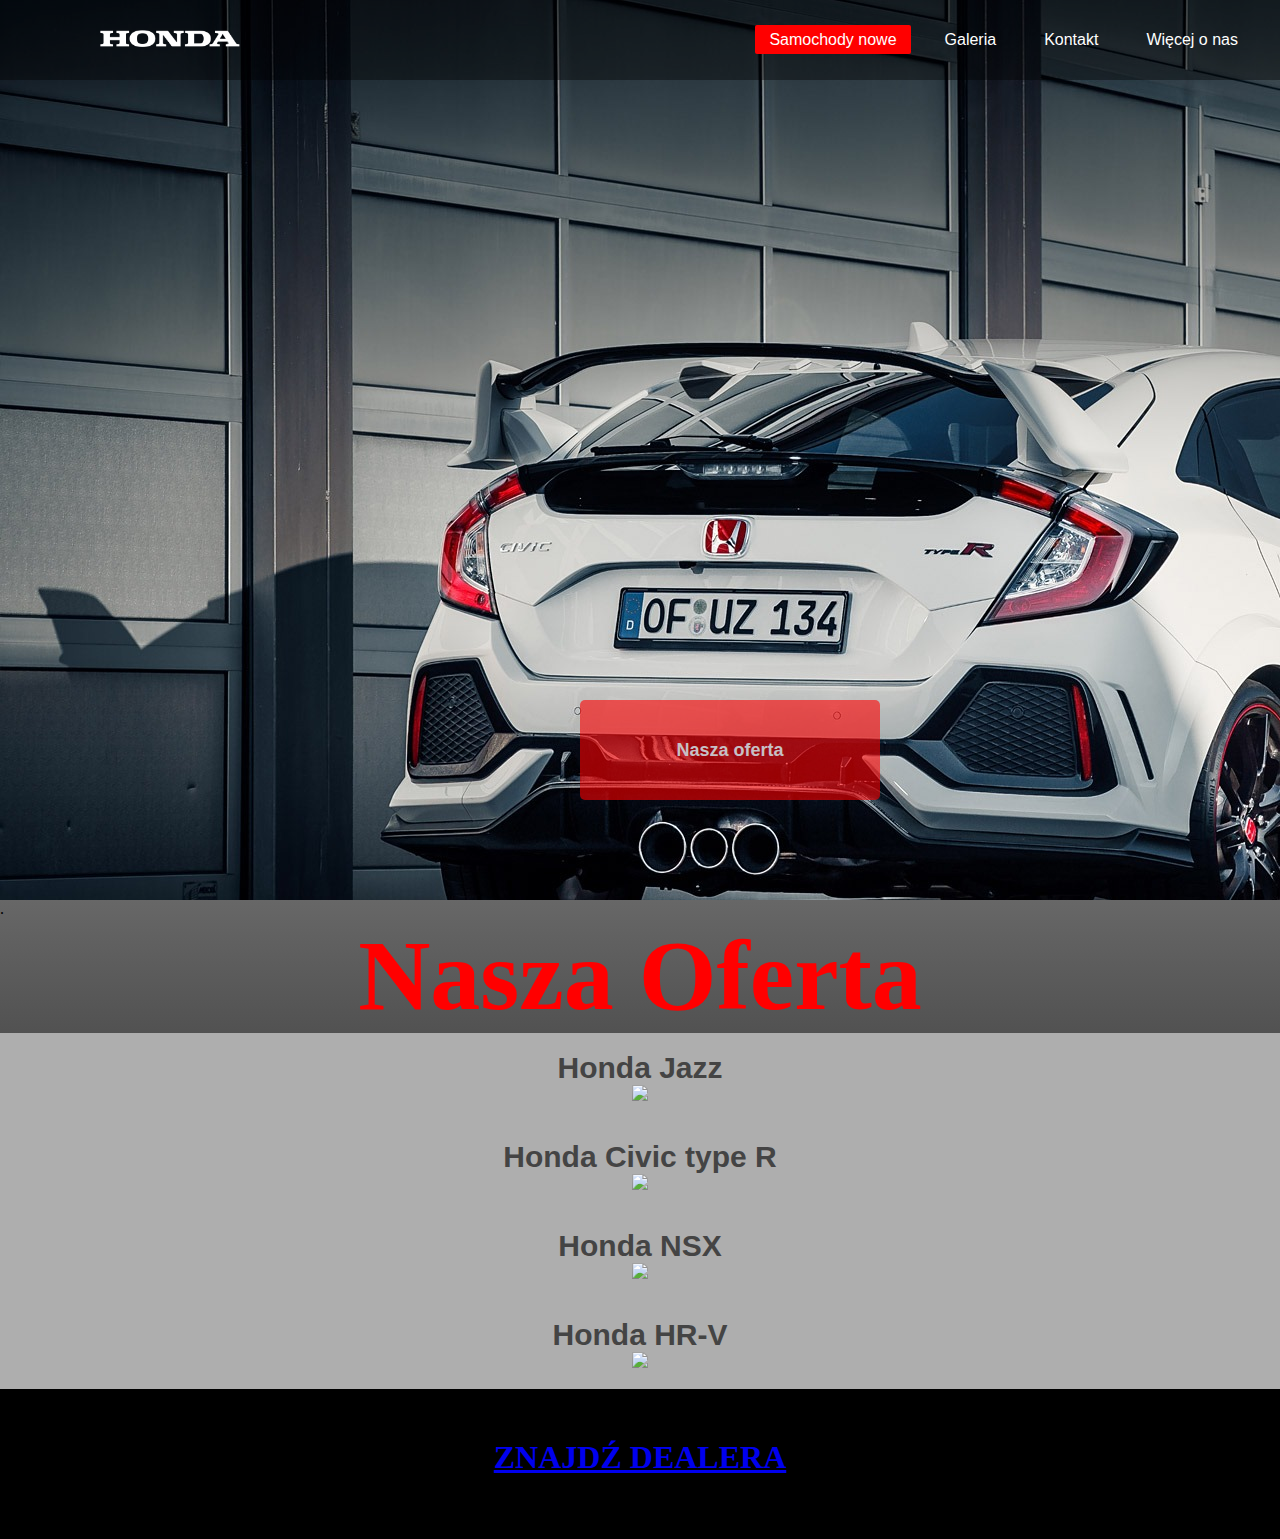
==== index.html @ 7db94150 "HONDA" ====
<!doctype html>
<html lang="pl">
<head>
	<meta charset="utf-8">
	<title>Oficjalna Strona Klanu CS:GO Non Omnis Moriar</title>
	<meta name="description" content="Honda">
	<meta name="keywords" content="Honda">
	<meta name="author" content="Artur Jankowski">
	<meta http-equv="X-UaCompatible" content="IE=edge">
	<link rel="stylesheet" href="css/main.css">
	<script src="sss.js"></script>
</head>
<body>
<script src="sss.js"></script>
	<div class="container">

			<div class="content">
				<div class="wrapper">
					<nav class="navbar">
						<img class="logo" src="./img/honda-logo.png">
						<ul>
							<li><a class="active" href="index.html">Samochody nowe</a></li>
							<li><a href="galeria.html">Galeria</a></li>
							<li><a href="kontakt.html">Kontakt</a></li>
                            <li><a href="https://www.honda.pl/cars/used.html">Więcej o nas</a></li>
						</ul>

					</nav>


			</div>

				<div class="but">
					<a href="#kup"><button>Nasza oferta</button></a>
				</div>


			</div>

                <a name="kup">.</a>
                <center><h3>Nasza Oferta</h3></center>
                <button class="accordion"><center><h1>Honda Jazz</h1><img src="./img/K1.png"></center></button>
                <div class="panel">
                    <h1>Przedstawiamy całkowicie nową Hondę Jazz, którą wyposażono w technologię hybrydową Hondy — e:HEV. Ten układ napędowy szybko reaguje na polecenia, płynnie pracuje i jest bardzo wydajny.</h1>
                </div>

                <button class="accordion"><center><h1>Honda Civic type R</h1><img src="./img/K2.png"></center></button>
                <div class="panel">
                    <h1>Sportowe 20-calowe aluminiowe felgi i dolny spojler nie kłamią — Type R GT już na pierwszy rzut oka zdradza swoje intencje. Jednak prawdziwe źródło atletycznego charakteru samochodu znajduje się pod maską: oszczędny, mocny turbodoładowany 2,0-litrowy silnik VTEC o bardzo wysokiej sprawności, który osiąga 320 KM. Samochód ma oszałamiające wnętrze całe w czerni, zapewnia wysoki poziom komfortu z jazdy oraz rozwiązania ograniczające hałas i drgania. Dzięki wyeliminowaniu tych zakłóceń możesz się skupić wyłącznie na drodze.</h1>
                </div>
                <button class="accordion"><center><h1>Honda NSX</h1><img src="./img/K3.png"></center></button>
                <div class="panel">
                    <h1>Czujemy to na początku każdego projektu, niezależnie od samochodu. Jednak przy NSX czuliśmy coś wyjątkowego — znacznie głębszego. Poczujesz to podczas jazdy. Wtedy zrozumiesz, dlaczego ten samochód znaczy dla nas więcej, niż każdy inny, który dotychczas stworzyliśmy.</h1>
                </div>
                <button class="accordion"><center><h1>Honda HR-V</h1><img src="./img/K4.png"></center></button>
                <div class="panel">
                    <h1>Nasz popularny sportowy SUV w stylu coupe otrzymał nowszy wygląd, który podkreśla jego sportowy charakter. Nowa Honda HR-V doskonale się prezentuje. Silnik 1,5 VTEC TURBO gwarantuje niespotykaną przyjemność z jazdy.</h1>
                </div>

                <script>
                    var acc = document.getElementsByClassName("accordion");
                    var i;

                    for (i = 0; i < acc.length; i++) {
                        acc[i].addEventListener("click", function() {
                            this.classList.toggle("active");
                            var panel = this.nextElementSibling;
                            if (panel.style.display === "block") {
                                panel.style.display = "none";
                            } else {
                                panel.style.display = "block";
                            }
                        });
                    }
                </script>
                <div class="footer">
                    <a href="https://www.honda.pl/cars/dealer-search.html"><h1>ZNAJDŹ DEALERA</h1></a>
                </div>
            </div>






        </body>
        </html>
---- css/main.css ----
*{
	padding: 0;
	margin: 0;
}

body
{
	background-image: linear-gradient(#f8f8f8, #000000 );
	margin: 0px;
}

h3{
	color: red;
	font-family: 'Lucida Sans Unicode';
	font-size: 100px;
}



.accordion {
	background-color: #aeaeae;
	color: #444;
	cursor: pointer;
	padding: 18px;
	width: 100%;
	border: none;
	text-align: left;
	outline: none;
	font-size: 15px;
	transition: 0.4s;
}

.active, .accordion:hover {
	background-color: #cc8487;
}

.panel {
	padding: 0 18px;
	display: none;
	background-color: #c8b1b3;
	overflow: hidden;
	text-align: center;
	font-family: 'Lucida Sans Unicode';
}

.wrapper{
	background: url(honda-tlo.jpg) no-repeat;
	background-size: cover;
	height: 100vh;
}
.navbar{
	height: 80px;
	width:100%;
	background: rgba(0,0,0,0.4);
}
.logo{
	width: 140px;
	height: auto;
	padding: 30px 100px;
}
.navbar ul {
	float: right;
	margin-right: 20px;
}
.navbar ul li{
	list-style: none;
	margin: 0 8px;
	display: inline-block;
	line-height: 80px;

}
.navbar ul li a{
	text-decoration: none;
	color: white;
	font-size: 15 px;
	padding: 6px 14px;
	font-family: 'Century-Gothic', sans-serif;
	transition: .5s;
}
.navbar ul li a.active,
.navbar ul li a:hover{
	background: #ff0000;
	border-radius: 2px;
}
.but{
	margin: -200px 580px;
}
.but button{
	background: rgba(255,0,0,0.6);
	height: 100px;
	width: 300px;
	font-size: 18px;
	font-weight: 600;
	color: #c7c0c5;
	outline: none;
	cursor: pointer;
	border: 0px;
	border-radius: 5px;
	transition: 1s;
}

.but button:hover{
	background: rgba(255, 0, 0, 0.95);
}


.container
{	background-color: white;
	width: 100%;
	height: 900px;
}
.content
{
	width: 100%;
	height: 100%;
	float: left;
	background-image: url(../img/n.jpg);
}
.content2
{
	width: 100%;
	height: 100%;
	float: left;
}

.kontakt{
	background: #c4d3d3;
	font-size: 15 px;
	padding: 8px 16px;
	top: 40%;
	left: 12%;
	position: absolute;
	text-align: center;


}

.slidershow{
	width: 1470px;
	height: 550px;
	overflow: hidden;
}
.middle{
	position: absolute;
	top: 60%;
	left: 50%;
	transform: translate(-50%, -50%);
}
.navigation{
	position: absolute;
	bottom: 20px;
	left: 50%;
	transform: translateX(-50%);
	display: flex;
}
.bar{
	width: 50px;
	height: 10px;
	border: 2px solid #fff;
	margin: 6px;
	cursor: pointer;
	transition: 0.4s;
}
.bar:hover{
	background: #fff;
}
input[name="r"]{
	position: absolute;
	visibility: hidden;
}

.slides{
	width: 500%;
	height: 100%;
	display: flex;
}
.slide{
	width:20%;
	transition: 0.  6s;
}
.slide img{
	width: 100%;
	height: 100%;
}

#r1:checked ~ .s1{
	margin-left: 0;
}
#r2:checked ~ .s1{
	margin-left: -20%;
 }
#r3:checked ~ .s1{
	margin-left: -40%;
}
#r4:checked ~ .s1{
	margin-left: -60%;
}
#r5:checked ~ .s1{
	margin-left: -80%;
}

.footer
{ 	background-color: black;
	width: 100%;
	height: 150px;
	clear: both;
	float: left;
	text-align: center;
}

.footer h1{
	margin-top: 50px;
}

a:visited {
	color: white;
}
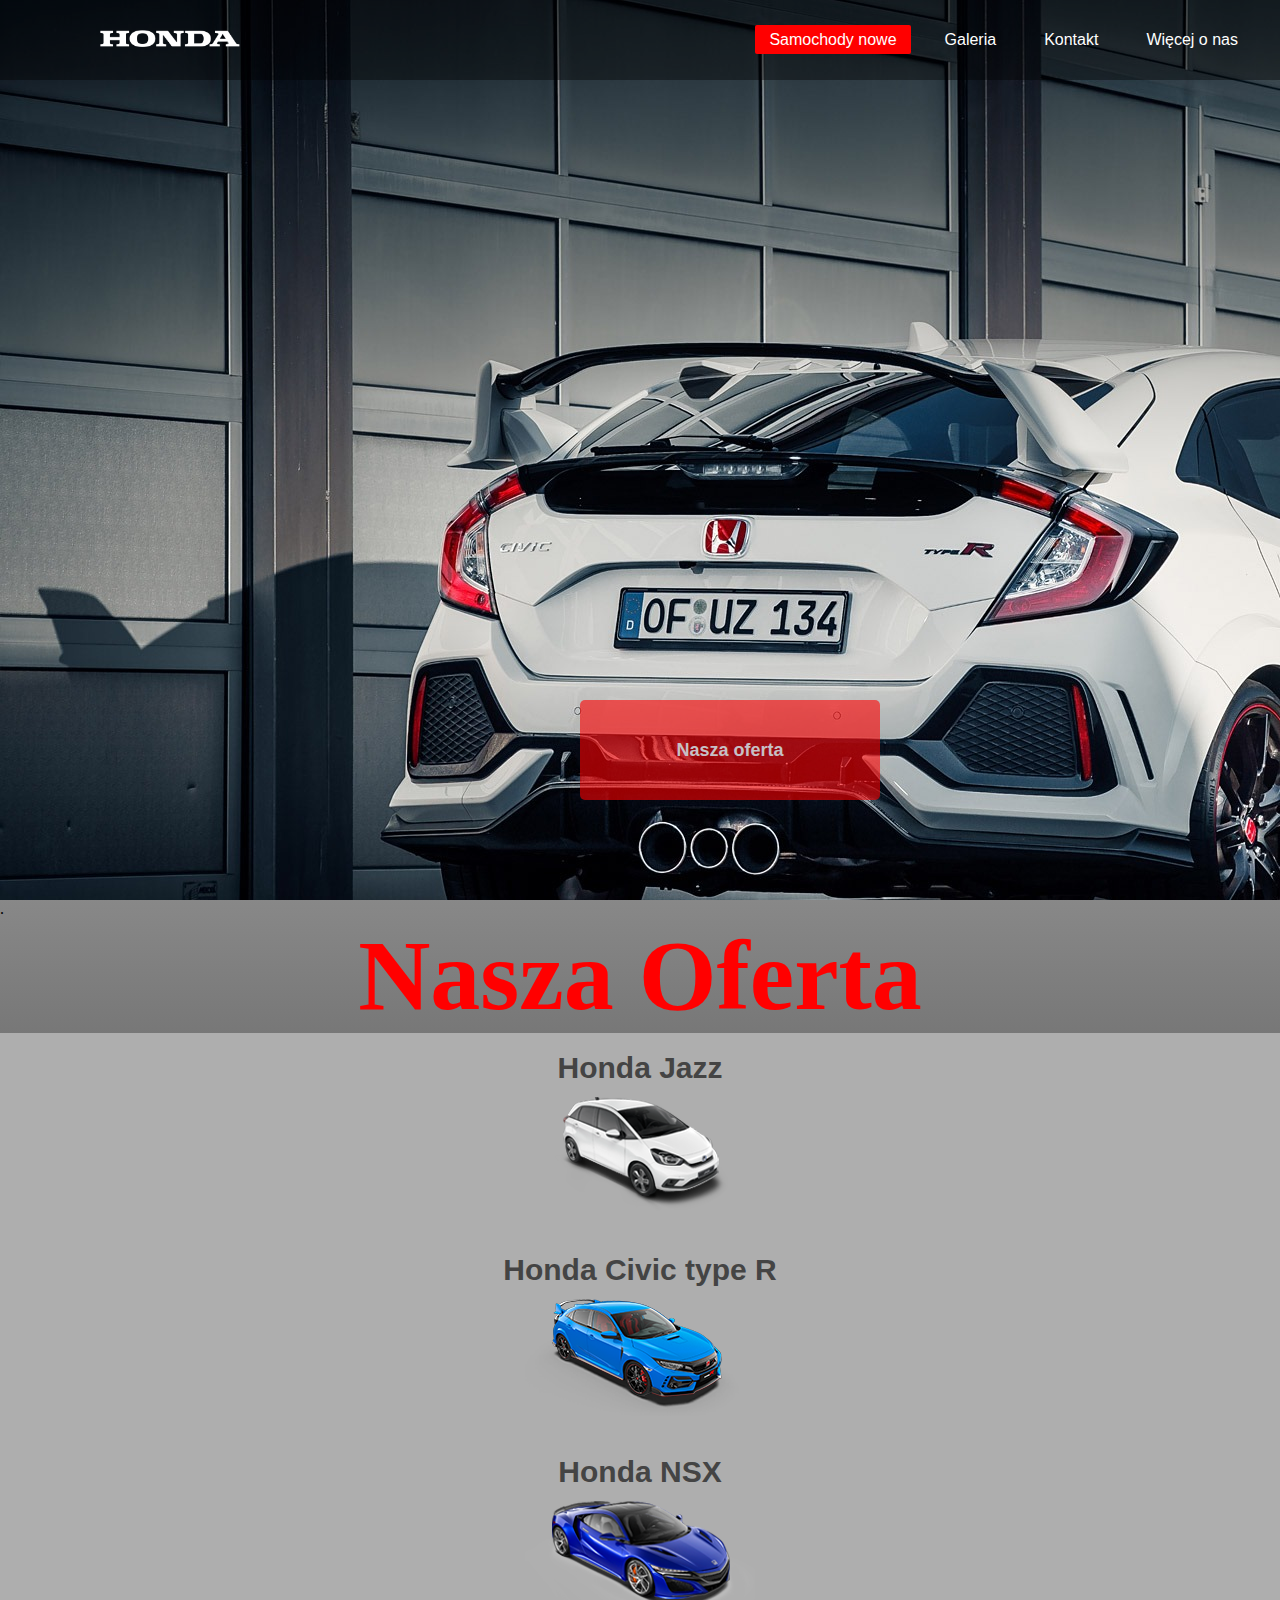
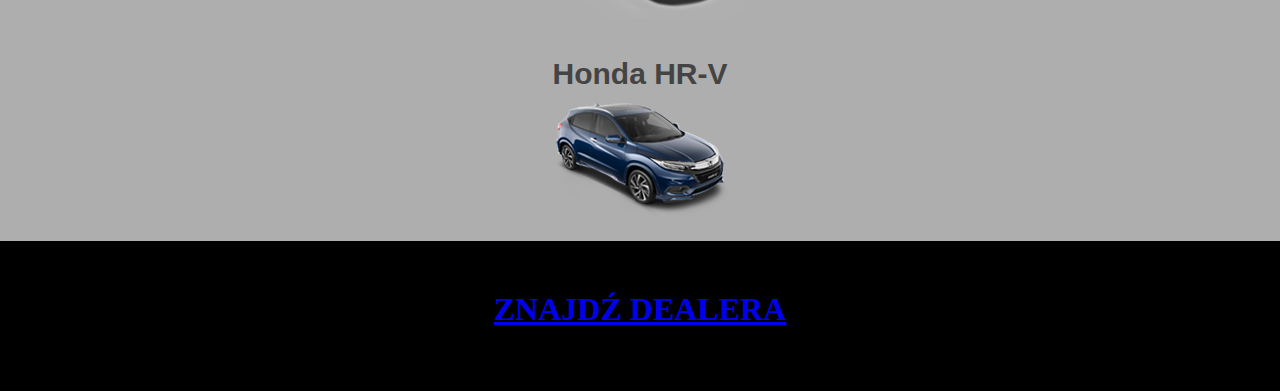
==== commit bc413b09: "Update index.html" ====
--- a/index.html
+++ b/index.html
@@ -2,7 +2,7 @@
 <html lang="pl">
 <head>
 	<meta charset="utf-8">
-	<title>Oficjalna Strona Klanu CS:GO Non Omnis Moriar</title>
+	<title>HONDA</title>
 	<meta name="description" content="Honda">
 	<meta name="keywords" content="Honda">
 	<meta name="author" content="Artur Jankowski">
@@ -39,20 +39,20 @@
 
                 <a name="kup">.</a>
                 <center><h3>Nasza Oferta</h3></center>
-                <button class="accordion"><center><h1>Honda Jazz</h1><img src="./img/K1.png"></center></button>
+                <button class="accordion"><center><h1>Honda Jazz</h1><img src="./img/k1.png"></center></button>
                 <div class="panel">
                     <h1>Przedstawiamy całkowicie nową Hondę Jazz, którą wyposażono w technologię hybrydową Hondy — e:HEV. Ten układ napędowy szybko reaguje na polecenia, płynnie pracuje i jest bardzo wydajny.</h1>
                 </div>
 
-                <button class="accordion"><center><h1>Honda Civic type R</h1><img src="./img/K2.png"></center></button>
+                <button class="accordion"><center><h1>Honda Civic type R</h1><img src="./img/k2.png"></center></button>
                 <div class="panel">
                     <h1>Sportowe 20-calowe aluminiowe felgi i dolny spojler nie kłamią — Type R GT już na pierwszy rzut oka zdradza swoje intencje. Jednak prawdziwe źródło atletycznego charakteru samochodu znajduje się pod maską: oszczędny, mocny turbodoładowany 2,0-litrowy silnik VTEC o bardzo wysokiej sprawności, który osiąga 320 KM. Samochód ma oszałamiające wnętrze całe w czerni, zapewnia wysoki poziom komfortu z jazdy oraz rozwiązania ograniczające hałas i drgania. Dzięki wyeliminowaniu tych zakłóceń możesz się skupić wyłącznie na drodze.</h1>
                 </div>
-                <button class="accordion"><center><h1>Honda NSX</h1><img src="./img/K3.png"></center></button>
+                <button class="accordion"><center><h1>Honda NSX</h1><img src="./img/k3.png"></center></button>
                 <div class="panel">
                     <h1>Czujemy to na początku każdego projektu, niezależnie od samochodu. Jednak przy NSX czuliśmy coś wyjątkowego — znacznie głębszego. Poczujesz to podczas jazdy. Wtedy zrozumiesz, dlaczego ten samochód znaczy dla nas więcej, niż każdy inny, który dotychczas stworzyliśmy.</h1>
                 </div>
-                <button class="accordion"><center><h1>Honda HR-V</h1><img src="./img/K4.png"></center></button>
+                <button class="accordion"><center><h1>Honda HR-V</h1><img src="./img/k4.png"></center></button>
                 <div class="panel">
                     <h1>Nasz popularny sportowy SUV w stylu coupe otrzymał nowszy wygląd, który podkreśla jego sportowy charakter. Nowa Honda HR-V doskonale się prezentuje. Silnik 1,5 VTEC TURBO gwarantuje niespotykaną przyjemność z jazdy.</h1>
                 </div>
@@ -84,4 +84,4 @@
 
 
         </body>
-        </html>+        </html>
